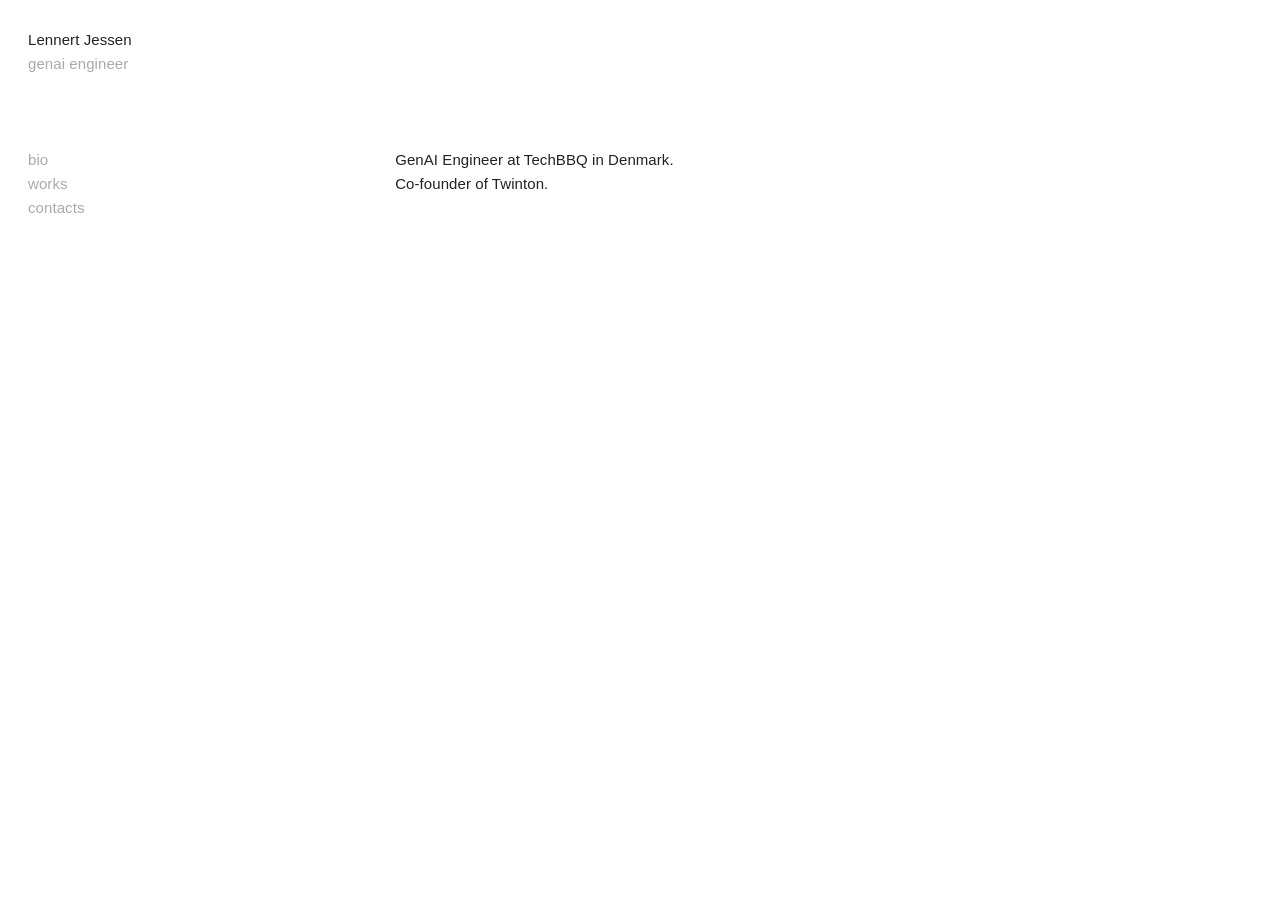
==== index.html @ ae35470a "Add GitHub Pages site (bio, works, contacts) Co-Authored-By: Claude Sonnet 5.5 <noreply@anthropic.co" ====
<!doctype html>
<html lang="en">
<head>
<meta charset="utf-8">
<meta name="viewport" content="width=device-width, initial-scale=1">
<title>Lennert Jessen</title>
<meta name="description" content="Lennert Jessen, GenAI engineer in Denmark.">
<link rel="stylesheet" href="style.css">
</head>
<body>
<header id="masthead">
<h1 class="site-title"><a href="index.html">Lennert Jessen</a></h1>
<h2 class="site-tagline">genai engineer</h2>
</header>
<button id="menu-toggle" aria-label="Menu" aria-expanded="false"><span></span><span></span><span></span></button>
<nav id="primary"><ul><li><a href="bio.html">bio</a></li><li><a href="works.html">works</a></li><li><a href="contacts.html">contacts</a></li></ul></nav>
<main id="content" class="entry-content">
<p>GenAI Engineer at TechBBQ in Denmark.<br>Co-founder of Twinton.</p>
</main>
<script src="menu.js"></script>
</body>
</html>
---- style.css ----
/* Layout and colours follow the "Index" portfolio theme used by matteofontana.eu. */
* { box-sizing: border-box; }
html { font-size: 15px; line-height: 1.6; letter-spacing: 0.005rem; overflow-y: scroll; -webkit-font-smoothing: antialiased; }
body { margin: 0; padding: 28px; background: #fff; color: #222; font-family: "Helvetica Neue", Helvetica, Arial, sans-serif; }
h1, h2, p, ul { margin: 0; padding: 0; font-weight: normal; font-size: 1rem; }
ul { list-style: none; }

a { text-decoration: none; border-bottom: 1px solid transparent; transition: .25s ease-out; }

/* Fixed header and menu on the left */
#masthead { position: fixed; top: 28px; left: 28px; z-index: 102; }
.site-title a { color: #222; }
.site-title a:hover, .site-tagline { color: #aaa; }
#primary { position: fixed; top: 148px; left: 28px; z-index: 101; }
#primary a { color: #aaa; }
#primary a:hover, #primary .current a { color: #222; }

/* Content on the right */
#content { margin: 120px 0 80px auto; max-width: 70%; }
.entry-content > * { margin-bottom: 2rem; max-width: 640px; }
.entry-content a { color: #e59927; }
.entry-content a:hover { color: #222; border-bottom-color: #222; }
.label { color: #bababa; }

/* Mobile: hamburger opens the menu as a full-screen overlay */
#menu-toggle { display: none; }
@media screen and (max-width: 768px) {
  html { font-size: 18px; }
  #content { max-width: 100%; }
  #menu-toggle { display: block; position: fixed; top: 29px; right: 28px; width: 24px; height: 21px; padding: 0; border: 0; background: none; cursor: pointer; z-index: 103; }
  #menu-toggle span { position: absolute; left: 0; width: 100%; height: 2px; background: #222; transition: .15s ease-out; }
  #menu-toggle span:nth-child(1) { top: 0; }
  #menu-toggle span:nth-child(2) { top: 9px; }
  #menu-toggle span:nth-child(3) { top: 18px; }
  #menu-toggle.open span:nth-child(1) { top: 9px; transform: rotate(45deg); }
  #menu-toggle.open span:nth-child(2) { opacity: 0; }
  #menu-toggle.open span:nth-child(3) { top: 9px; transform: rotate(-45deg); }
  #primary { top: 0; left: 0; right: 0; bottom: 0; padding: 148px 28px 0; background: #fff; visibility: hidden; opacity: 0; transition: visibility .35s, opacity .35s ease-out; }
  #primary.showing { visibility: visible; opacity: 1; }
}
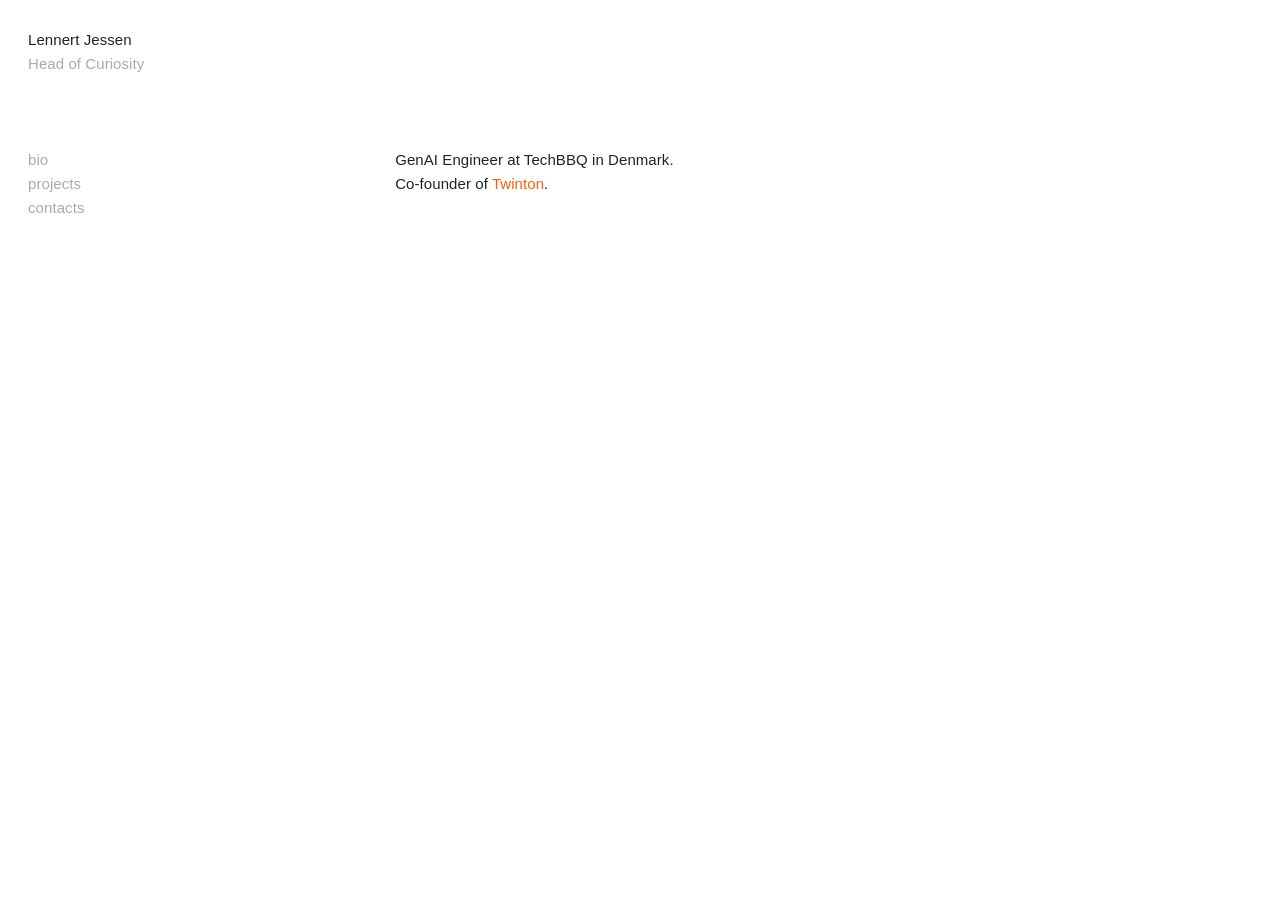
==== commit ec1a1cba: "Site: Head of Curiosity, projects page, twinton.ai, Instagram, orange accent Co-Authored-By: Claude " ====
--- a/index.html
+++ b/index.html
@@ -10,12 +10,12 @@
 <body>
 <header id="masthead">
 <h1 class="site-title"><a href="index.html">Lennert Jessen</a></h1>
-<h2 class="site-tagline">genai engineer</h2>
+<h2 class="site-tagline">Head of Curiosity</h2>
 </header>
 <button id="menu-toggle" aria-label="Menu" aria-expanded="false"><span></span><span></span><span></span></button>
-<nav id="primary"><ul><li><a href="bio.html">bio</a></li><li><a href="works.html">works</a></li><li><a href="contacts.html">contacts</a></li></ul></nav>
+<nav id="primary"><ul><li><a href="bio.html">bio</a></li><li><a href="projects.html">projects</a></li><li><a href="contacts.html">contacts</a></li></ul></nav>
 <main id="content" class="entry-content">
-<p>GenAI Engineer at TechBBQ in Denmark.<br>Co-founder of Twinton.</p>
+<p>GenAI Engineer at TechBBQ in Denmark.<br>Co-founder of <a href="https://twinton.ai" target="_blank" rel="noreferrer noopener">Twinton</a>.</p>
 </main>
 <script src="menu.js"></script>
 </body>
--- a/style.css
+++ b/style.css
@@ -18,7 +18,7 @@
 /* Content on the right */
 #content { margin: 120px 0 80px auto; max-width: 70%; }
 .entry-content > * { margin-bottom: 2rem; max-width: 640px; }
-.entry-content a { color: #e59927; }
+.entry-content a { color: #ff5f00; }
 .entry-content a:hover { color: #222; border-bottom-color: #222; }
 .label { color: #bababa; }
 
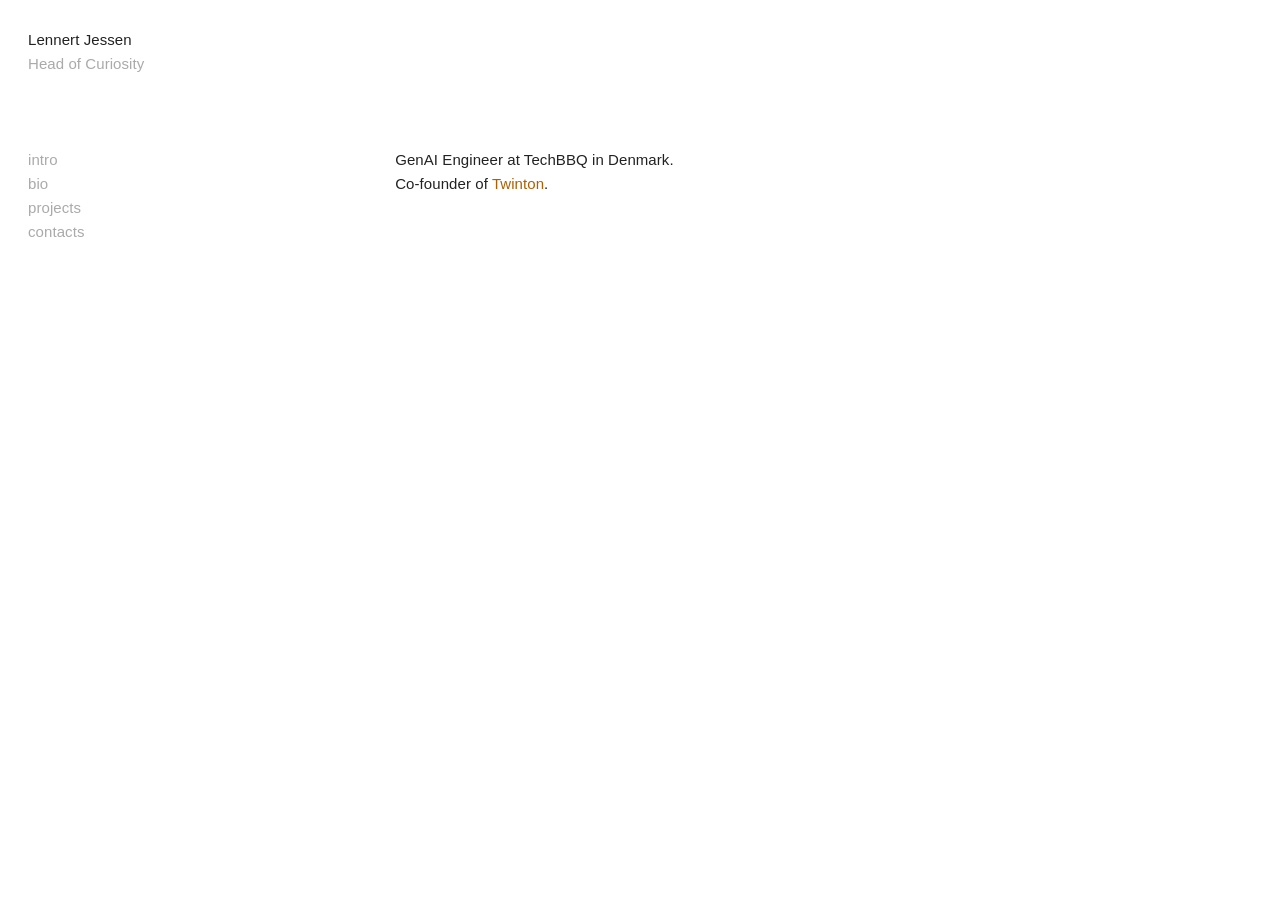
==== commit 8f2b95cc: "Site: move intro text to its own intro page, link northern Germany and moin to Wikipedia Co-Authored" ====
--- a/index.html
+++ b/index.html
@@ -13,7 +13,7 @@
 <h2 class="site-tagline">Head of Curiosity</h2>
 </header>
 <button id="menu-toggle" aria-label="Menu" aria-expanded="false"><span></span><span></span><span></span></button>
-<nav id="primary"><ul><li><a href="bio.html">bio</a></li><li><a href="projects.html">projects</a></li><li><a href="contacts.html">contacts</a></li></ul></nav>
+<nav id="primary"><ul><li><a href="intro.html">intro</a></li><li><a href="bio.html">bio</a></li><li><a href="projects.html">projects</a></li><li><a href="contacts.html">contacts</a></li></ul></nav>
 <main id="content" class="entry-content">
 <p>GenAI Engineer at TechBBQ in Denmark.<br>Co-founder of <a href="https://twinton.ai" target="_blank" rel="noreferrer noopener">Twinton</a>.</p>
 </main>
--- a/style.css
+++ b/style.css
@@ -18,7 +18,7 @@
 /* Content on the right */
 #content { margin: 120px 0 80px auto; max-width: 70%; }
 .entry-content > * { margin-bottom: 2rem; max-width: 640px; }
-.entry-content a { color: #ff5f00; }
+.entry-content a { color: #af5f00; }
 .entry-content a:hover { color: #222; border-bottom-color: #222; }
 .label { color: #bababa; }
 
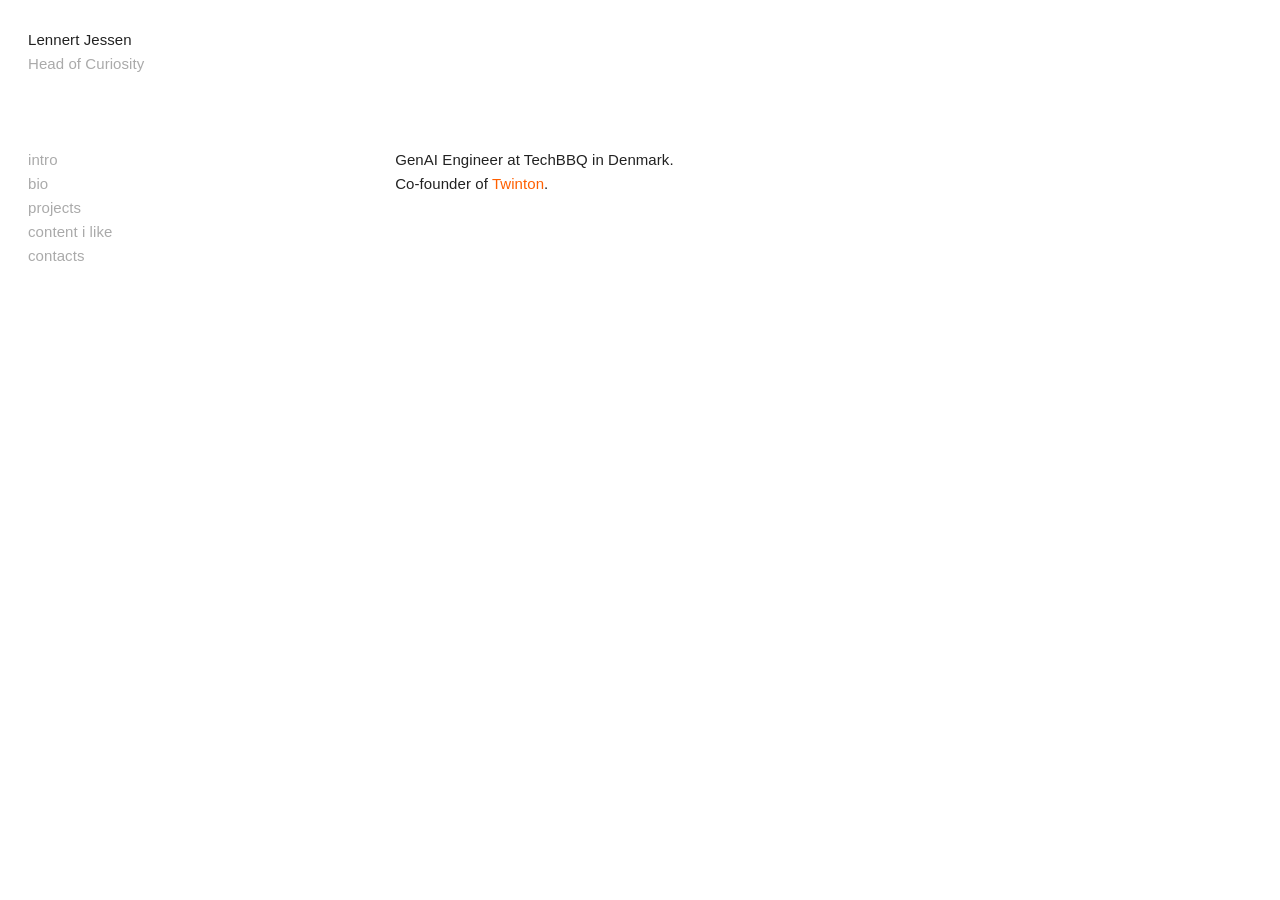
==== commit f13c6ecb: "Site: add content i like page Co-Authored-By: Claude Sonnet 5.5 <noreply@anthropic.com>" ====
--- a/index.html
+++ b/index.html
@@ -13,7 +13,7 @@
 <h2 class="site-tagline">Head of Curiosity</h2>
 </header>
 <button id="menu-toggle" aria-label="Menu" aria-expanded="false"><span></span><span></span><span></span></button>
-<nav id="primary"><ul><li><a href="intro.html">intro</a></li><li><a href="bio.html">bio</a></li><li><a href="projects.html">projects</a></li><li><a href="contacts.html">contacts</a></li></ul></nav>
+<nav id="primary"><ul><li><a href="intro.html">intro</a></li><li><a href="bio.html">bio</a></li><li><a href="projects.html">projects</a></li><li><a href="content.html">content i like</a></li><li><a href="contacts.html">contacts</a></li></ul></nav>
 <main id="content" class="entry-content">
 <p>GenAI Engineer at TechBBQ in Denmark.<br>Co-founder of <a href="https://twinton.ai" target="_blank" rel="noreferrer noopener">Twinton</a>.</p>
 </main>
--- a/style.css
+++ b/style.css
@@ -18,7 +18,7 @@
 /* Content on the right */
 #content { margin: 120px 0 80px auto; max-width: 70%; }
 .entry-content > * { margin-bottom: 2rem; max-width: 640px; }
-.entry-content a { color: #af5f00; }
+.entry-content a { color: #ff5f00; }
 .entry-content a:hover { color: #222; border-bottom-color: #222; }
 .label { color: #bababa; }
 
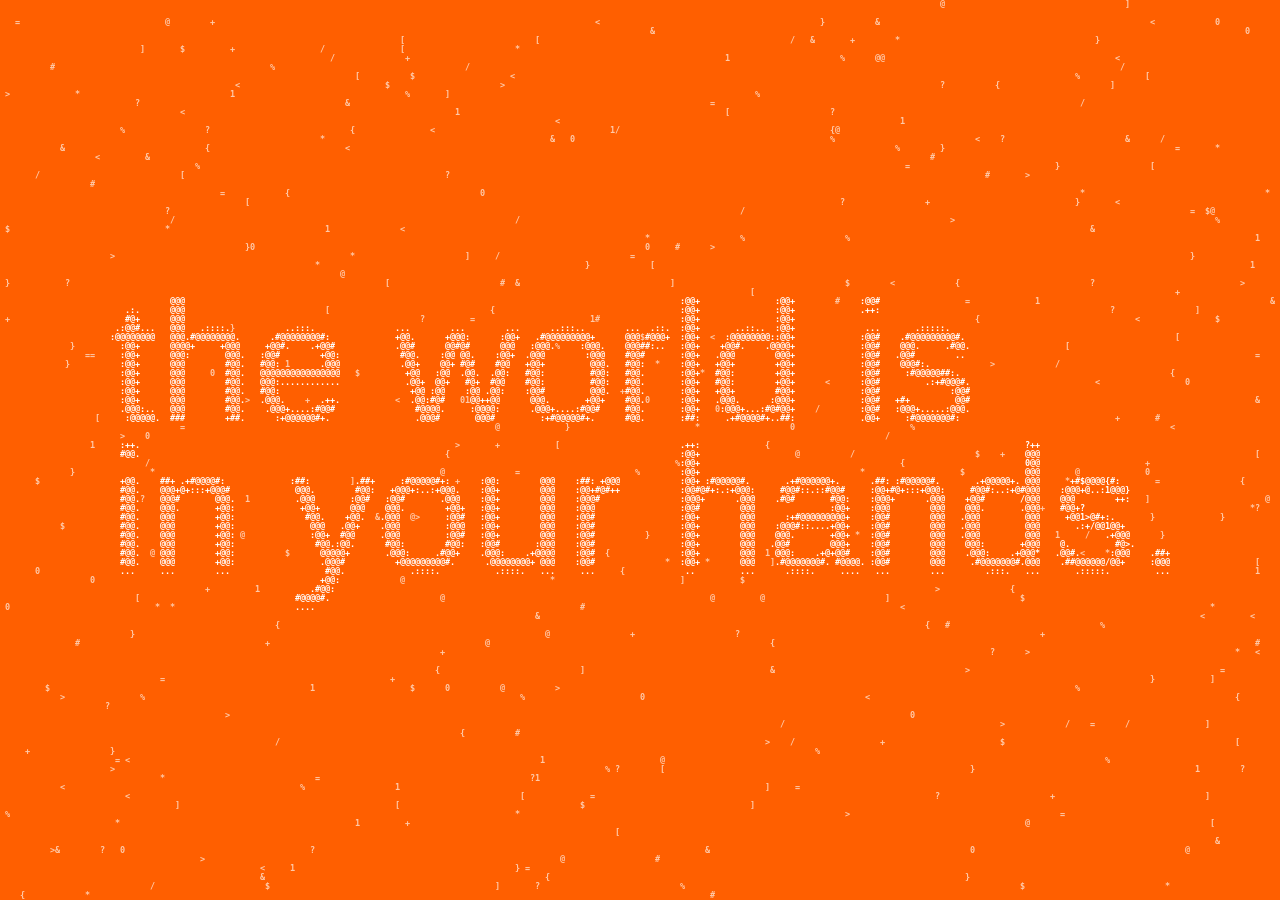
==== commit 47842fa4: "Site: ASCII homepage intro with draggable globe, corner globe and drifting clouds on subpages Homepa" ====
--- a/index.html
+++ b/index.html
@@ -1,11 +1,12 @@
 <!doctype html>
-<html lang="en">
+<html lang="en" class="home">
 <head>
 <meta charset="utf-8">
 <meta name="viewport" content="width=device-width, initial-scale=1">
 <title>Lennert Jessen</title>
 <meta name="description" content="Lennert Jessen, GenAI engineer in Denmark.">
 <link rel="stylesheet" href="style.css">
+<script>try { if (!matchMedia('(prefers-reduced-motion: reduce)').matches && (!sessionStorage.getItem('ws-intro') || (performance.getEntriesByType('navigation')[0] || {}).type === 'reload')) document.documentElement.classList.add('intro', 'intro-orange') } catch (e) {}</script>
 </head>
 <body>
 <header id="masthead">
@@ -14,9 +15,12 @@
 </header>
 <button id="menu-toggle" aria-label="Menu" aria-expanded="false"><span></span><span></span><span></span></button>
 <nav id="primary"><ul><li><a href="intro.html">intro</a></li><li><a href="bio.html">bio</a></li><li><a href="projects.html">projects</a></li><li><a href="content.html">content i like</a></li><li><a href="contacts.html">contacts</a></li></ul></nav>
-<main id="content" class="entry-content">
-<p>GenAI Engineer at TechBBQ in Denmark.<br>Co-founder of <a href="https://twinton.ai" target="_blank" rel="noreferrer noopener">Twinton</a>.</p>
+<main id="home">
+<h2 class="sr-only">The world is in your hands.</h2>
+<p id="hint">drag the globe</p>
 </main>
 <script src="menu.js"></script>
+<script src="globe.js"></script>
+<script src="intro.js"></script>
 </body>
 </html>
--- a/style.css
+++ b/style.css
@@ -6,6 +6,9 @@
 ul { list-style: none; }
 
 a { text-decoration: none; border-bottom: 1px solid transparent; transition: .25s ease-out; }
+
+/* Moving between pages cross-fades instead of flashing, so the globe and clouds read as one continuous scene. */
+@view-transition { navigation: auto; }
 
 /* Fixed header and menu on the left */
 #masthead { position: fixed; top: 28px; left: 28px; z-index: 102; }
@@ -21,6 +24,28 @@
 .entry-content a { color: #ff5f00; }
 .entry-content a:hover { color: #222; border-bottom-color: #222; }
 .label { color: #bababa; }
+.entry-content ul { list-style: disc; padding-left: 1.2em; }
+.entry-content li { margin-bottom: .5rem; }
+
+/* Spinning ASCII globe (globe.js): top-right corner, smaller where it would reach the content */
+#globe { position: fixed; top: 28px; right: 28px; width: 180px; height: 180px; pointer-events: none; z-index: 100; }
+@media screen and (max-width: 1279px) { #globe { width: 88px; height: 88px; } }
+
+/* Homepage (intro.js): one screen, no scrolling. The rail and hint stay hidden until the intro has played. */
+html.home { overflow: hidden; }
+html.home #globe { display: none; }
+html.intro-orange body { background: #ff5f00; }
+html.home #masthead, html.home #menu-toggle, html.home #hint { transition: opacity .8s ease-out, visibility .8s; }
+html.intro #masthead, html.intro #primary, html.intro #menu-toggle, html.intro #hint { opacity: 0; visibility: hidden; }
+#intro { position: fixed; top: 0; left: 0; width: 100%; height: 100%; z-index: 110; touch-action: none; }
+#intro.rest { z-index: 100; }
+#hint { position: fixed; right: 28px; bottom: 28px; z-index: 101; color: #aaa; pointer-events: none; }
+#hint.done { opacity: 0; }
+.sr-only { position: absolute; width: 1px; height: 1px; overflow: hidden; clip: rect(0 0 0 0); white-space: nowrap; }
+@media screen and (min-width: 769px) { html.home #primary { transition: opacity .8s ease-out, visibility .8s; } }
+
+/* Drifting ASCII clouds (clouds.js) behind the bottom half of every page except the homepage */
+#clouds { position: fixed; left: 0; bottom: 0; width: 100%; height: 50vh; z-index: -1; pointer-events: none; }
 
 /* Mobile: hamburger opens the menu as a full-screen overlay */
 #menu-toggle { display: none; }
@@ -37,4 +62,6 @@
   #menu-toggle.open span:nth-child(3) { top: 9px; transform: rotate(-45deg); }
   #primary { top: 0; left: 0; right: 0; bottom: 0; padding: 148px 28px 0; background: #fff; visibility: hidden; opacity: 0; transition: visibility .35s, opacity .35s ease-out; }
   #primary.showing { visibility: visible; opacity: 1; }
+  #globe { top: 20px; right: 68px; width: 80px; height: 80px; }
+  #hint { display: none; }
 }
